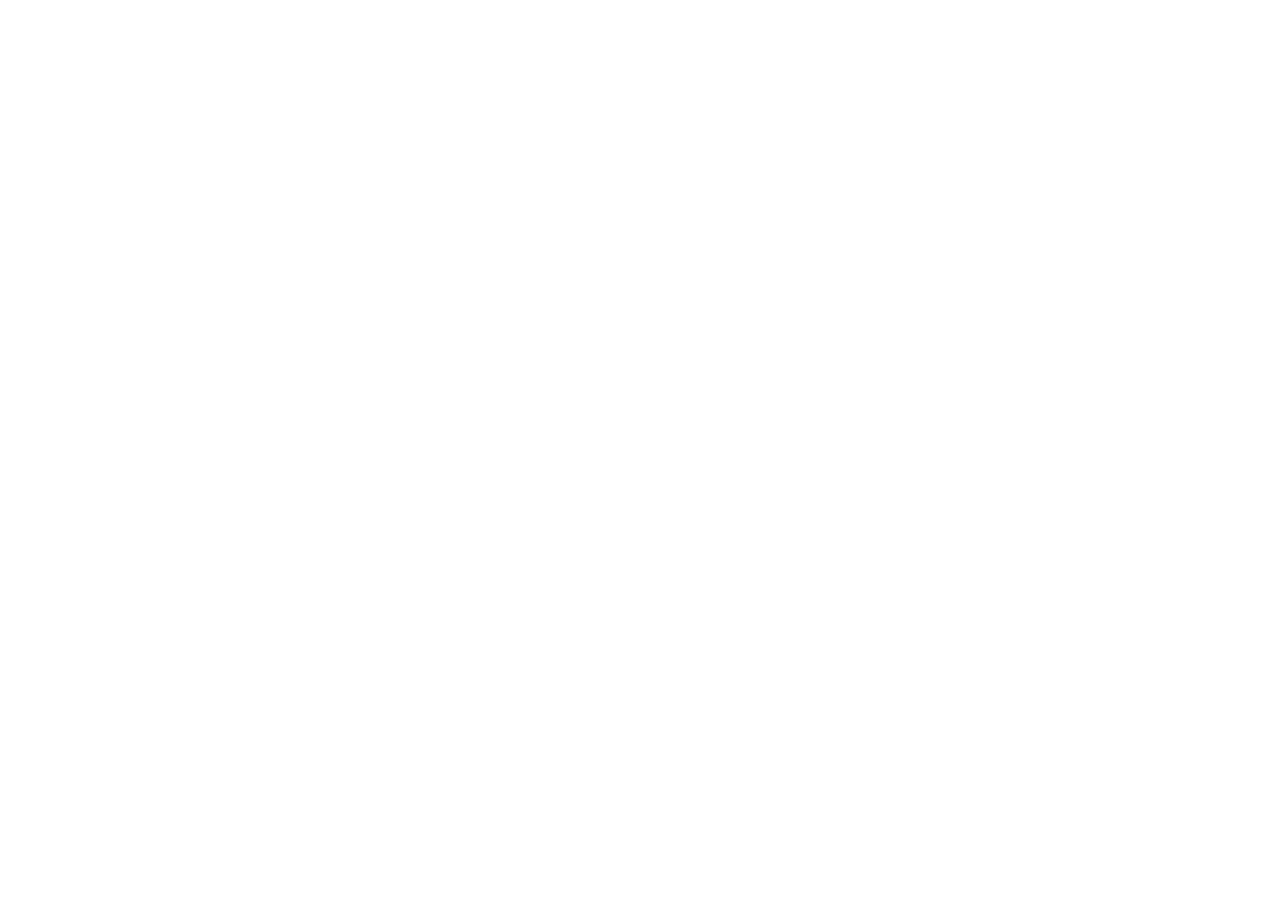
==== index.html @ 0b807a62 "created basic html and css" ====
<!DOCTYPE html>
<html lang="cz">
  <head>
    <meta charset="UTF-8" />
    <meta http-equiv="X-UA-Compatible" content="IE=edge" />
    <meta name="viewport" content="width=device-width, initial-scale=1.0" />
    <link rel="stylesheet" href="style.css" />
    <title>Portfolio</title>
  </head>
  <body></body>
</html>
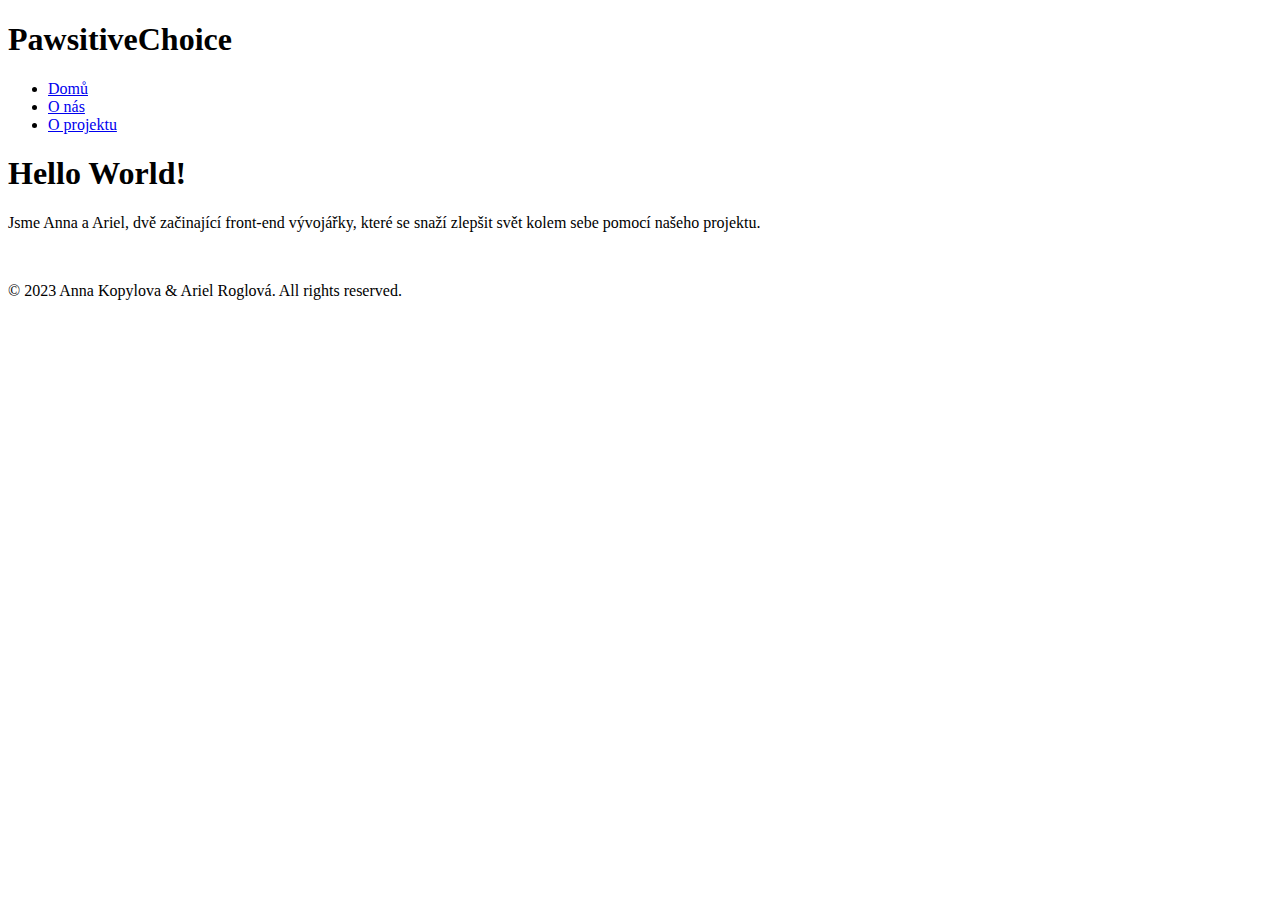
==== commit 0d99f67e: "added content for index.html and about us page" ====
--- a/index.html
+++ b/index.html
@@ -7,5 +7,35 @@
     <link rel="stylesheet" href="style.css" />
     <title>Portfolio</title>
   </head>
-  <body></body>
+  <body>
+    <header>
+      <nav>
+        <div class="logo">
+          <h1>PawsitiveChoice</h1>
+        </div>
+        <ul>
+          <li><a href="index.html">Domů</a></li>
+          <li><a href="about-us.html">O nás</a></li>
+          <li><a href="about-project.html">O projektu</a></li>
+        </ul>
+      </nav>
+    </header>
+    <main>
+      <div class="container">
+        <div class="block">
+          <h1 class="project-name">Hello World!</h1>
+          <p class="project-description">
+            Jsme <span class="names"> Anna a Ariel</span>, dvě začinající
+            front-end vývojářky, které se snaží zlepšit svět kolem sebe pomocí
+            našeho projektu.
+          </p>
+        </div>
+        <div class="block"><img src="" alt="" /></div>
+      </div>
+    </main>
+
+    <footer>
+      <p>&copy; 2023 Anna Kopylova & Ariel Roglová. All rights reserved.</p>
+    </footer>
+  </body>
 </html>
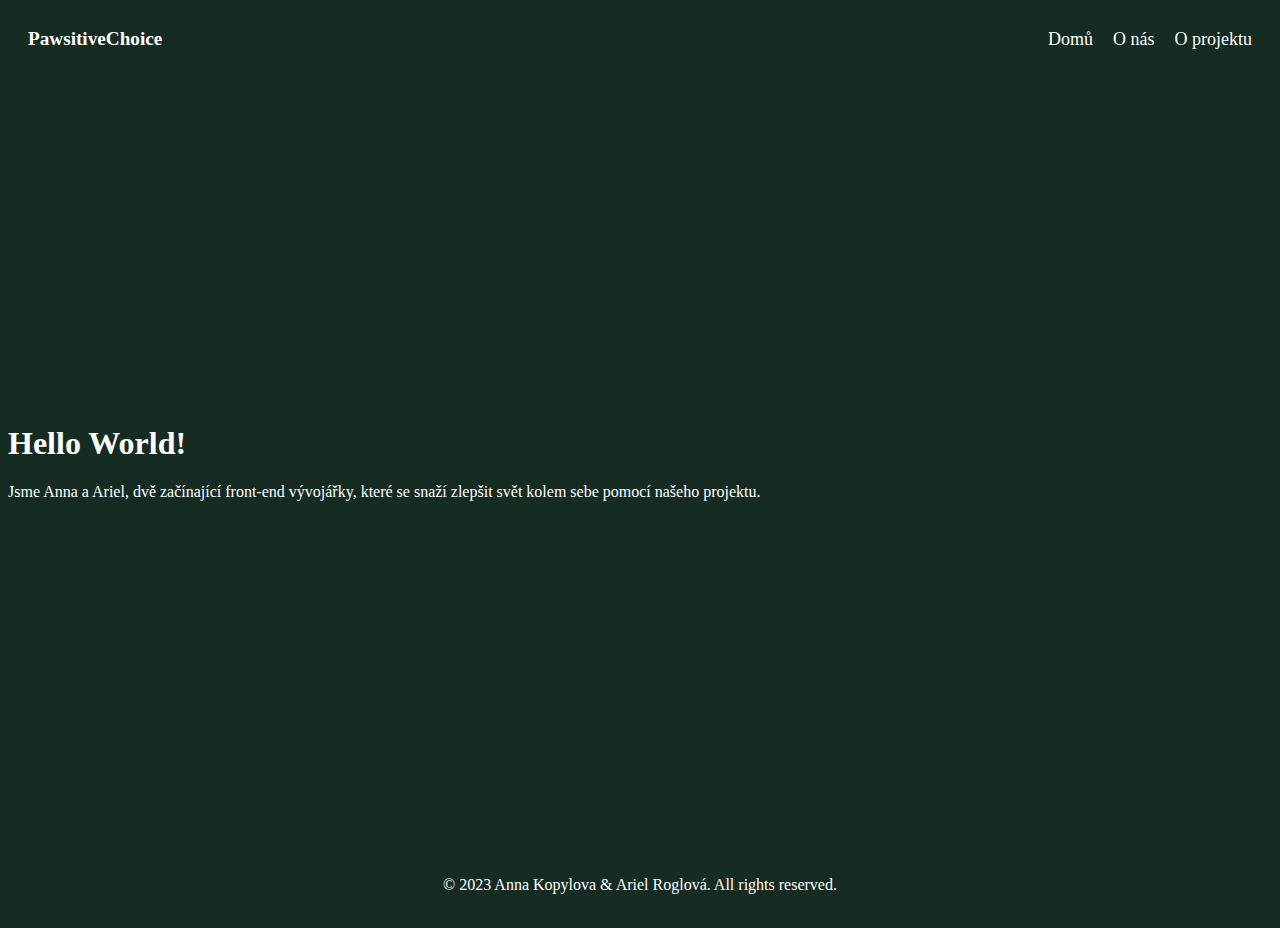
==== commit ed9d22ed: "added general styles of the page" ====
--- a/index.html
+++ b/index.html
@@ -23,14 +23,13 @@
     <main>
       <div class="container">
         <div class="block">
-          <h1 class="project-name">Hello World!</h1>
-          <p class="project-description">
-            Jsme <span class="names"> Anna a Ariel</span>, dvě začinající
+          <h1>Hello World!</h1>
+          <p class="description">
+            Jsme <span class="names"> Anna a Ariel</span>, dvě začínající
             front-end vývojářky, které se snaží zlepšit svět kolem sebe pomocí
             našeho projektu.
           </p>
         </div>
-        <div class="block"><img src="" alt="" /></div>
       </div>
     </main>
 
--- a/style.css
+++ b/style.css
@@ -0,0 +1,62 @@
+body {
+  background-color: 
+  #162B22;
+  color: white;
+}
+
+/* Header styles */
+header {
+  padding: 20px;
+}
+
+nav {
+  display: flex;
+  justify-content: space-between;
+  align-items: center;
+}
+
+.logo h1 {
+  margin: 0;
+  font-size: 1.2rem;
+}
+
+nav ul {
+  list-style: none;
+  margin: 0;
+  padding: 0;
+  display: flex;
+  justify-content: center;
+}
+
+nav ul li {
+  margin-left: 20px;
+}
+
+nav ul li:first-child {
+  margin-left: 0;
+}
+
+nav ul li a {
+  color: #fff;
+  text-decoration: none;
+  font-size: 18px;
+}
+
+/* Main content styles */
+.container {
+  display: flex;
+  justify-content: center;
+  align-items: center;
+  min-height: calc(100vh - 120px);
+}
+
+.block {
+  flex: 1;
+}
+
+/* Footer styles */
+footer {
+  color: white;
+  text-align: center;
+  padding: 10px;
+}
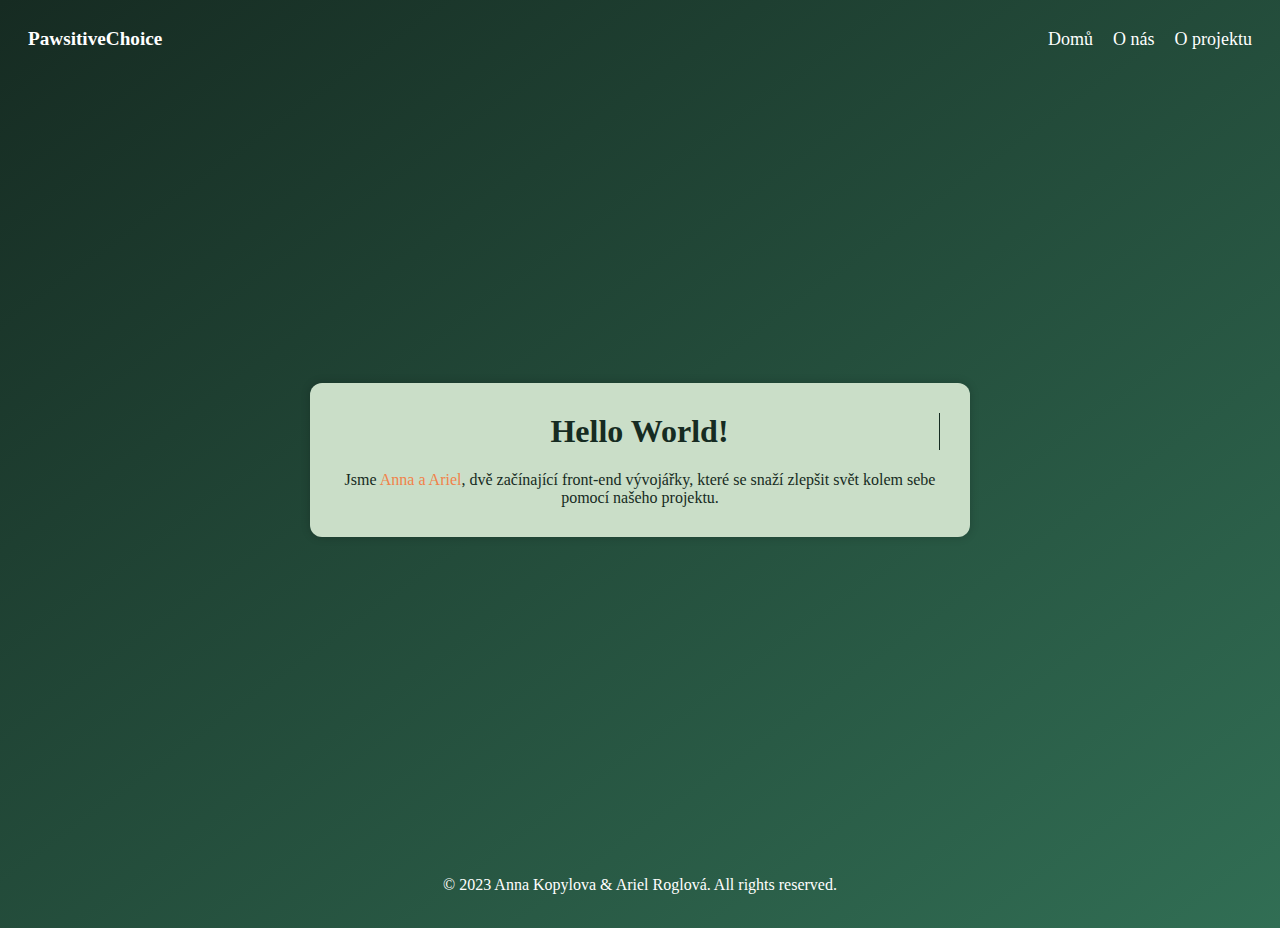
==== commit 6369c85f: "changed text positioning" ====
--- a/index.html
+++ b/index.html
@@ -23,7 +23,7 @@
     <main>
       <div class="container">
         <div class="block">
-          <h1>Hello World!</h1>
+          <h1 class="heading">Hello World!</h1>
           <p class="description">
             Jsme <span class="names"> Anna a Ariel</span>, dvě začínající
             front-end vývojářky, které se snaží zlepšit svět kolem sebe pomocí
--- a/style.css
+++ b/style.css
@@ -1,6 +1,5 @@
 body {
-  background-color: 
-  #162B22;
+  background: linear-gradient(to bottom right, #162B22, #316e54);
   color: white;
 }
 
@@ -51,7 +50,39 @@
 }
 
 .block {
-  flex: 1;
+  background-color: #cadec8;
+  color: #162B22;
+  box-shadow: 0 0 10px rgba(0, 0, 0, 0.2);
+  padding: 30px;
+  max-width: 600px;
+  text-align: center;
+  border-radius: 12px;
+  overflow: hidden;
+}
+
+.heading {
+  margin-top: 0;
+  overflow: hidden;
+  white-space: nowrap;
+  border-right: 1px solid; /* Add a blinking cursor effect */
+  animation: typing 6s steps(20);
+}
+
+@keyframes typing {
+  from {
+    width: 0;
+  }
+  to {
+    width: 100%;
+  }
+}
+
+.description {
+  margin-bottom: 0;
+}
+
+.names {
+  color: #f1824a;
 }
 
 /* Footer styles */
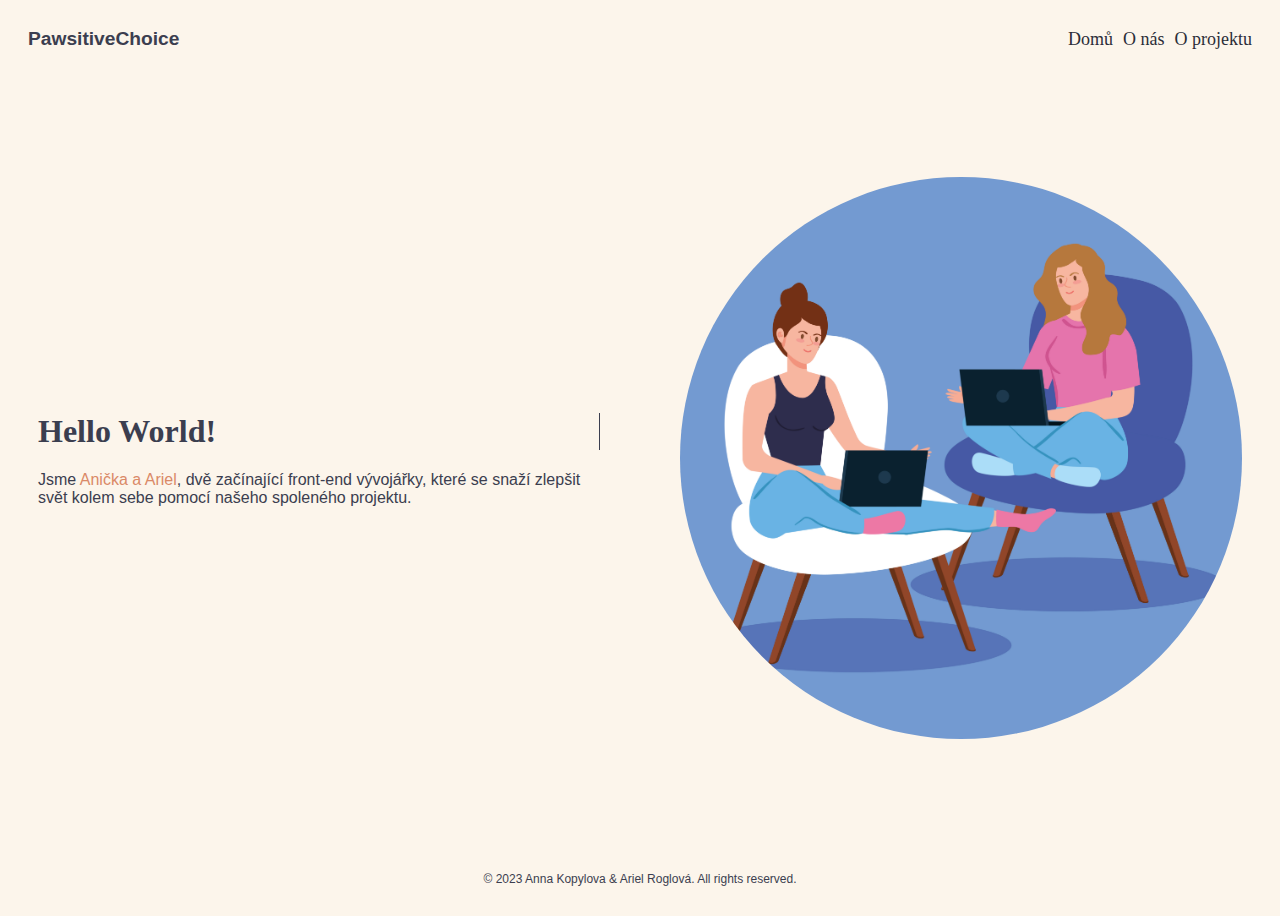
==== commit be70bda7: "new design, added img to index.html" ====
--- a/index.html
+++ b/index.html
@@ -11,7 +11,7 @@
     <header>
       <nav>
         <div class="logo">
-          <h1>PawsitiveChoice</h1>
+          <p class="project__name">PawsitiveChoice</p>
         </div>
         <ul>
           <li><a href="index.html">Domů</a></li>
@@ -22,13 +22,16 @@
     </header>
     <main>
       <div class="container">
-        <div class="block">
+        <div class="block text__info">
           <h1 class="heading">Hello World!</h1>
           <p class="description">
-            Jsme <span class="names"> Anna a Ariel</span>, dvě začínající
+            Jsme <span class="names"> Anička a Ariel</span>, dvě začínající
             front-end vývojářky, které se snaží zlepšit svět kolem sebe pomocí
-            našeho projektu.
+            našeho spoleného projektu.
           </p>
+        </div>
+        <div class="block">
+          <img src="IMG/women_with_laptop.jpg">
         </div>
       </div>
     </main>
--- a/style.css
+++ b/style.css
@@ -1,6 +1,6 @@
 body {
-  background: linear-gradient(to bottom right, #162B22, #316e54);
-  color: white;
+  background-color: #fcf5eb;
+  color: #3b3e4f;
 }
 
 /* Header styles */
@@ -14,9 +14,10 @@
   align-items: center;
 }
 
-.logo h1 {
+.project__name {
   margin: 0;
   font-size: 1.2rem;
+  font-weight: bold;
 }
 
 nav ul {
@@ -28,7 +29,7 @@
 }
 
 nav ul li {
-  margin-left: 20px;
+  margin-left: 10px;
 }
 
 nav ul li:first-child {
@@ -36,9 +37,13 @@
 }
 
 nav ul li a {
-  color: #fff;
+  color: #2b2d38;
   text-decoration: none;
   font-size: 18px;
+}
+
+a:hover {
+  color: #da8967;
 }
 
 /* Main content styles */
@@ -50,28 +55,40 @@
 }
 
 .block {
-  background-color: #cadec8;
-  color: #162B22;
-  box-shadow: 0 0 10px rgba(0, 0, 0, 0.2);
   padding: 30px;
   max-width: 600px;
-  text-align: center;
+  text-align: left;
   border-radius: 12px;
   overflow: hidden;
+  flex-basis: 50%;
+}
+
+.text__info {
+  padding-right: 50px;
 }
 
 .heading {
   margin-top: 0;
   overflow: hidden;
   white-space: nowrap;
-  border-right: 1px solid; /* Add a blinking cursor effect */
+  border-right: 1px solid;
   animation: typing 6s steps(20);
+}
+
+p {
+  font-family: sans-serif;
+}
+
+img {
+  width: 100%;
+  border-radius: 50%;
 }
 
 @keyframes typing {
   from {
     width: 0;
   }
+
   to {
     width: 100%;
   }
@@ -82,12 +99,13 @@
 }
 
 .names {
-  color: #f1824a;
+  color: #da8967;
 }
 
 /* Footer styles */
 footer {
-  color: white;
+  color: #3b3e4f;
   text-align: center;
   padding: 10px;
+  font-size: 12px;
 }
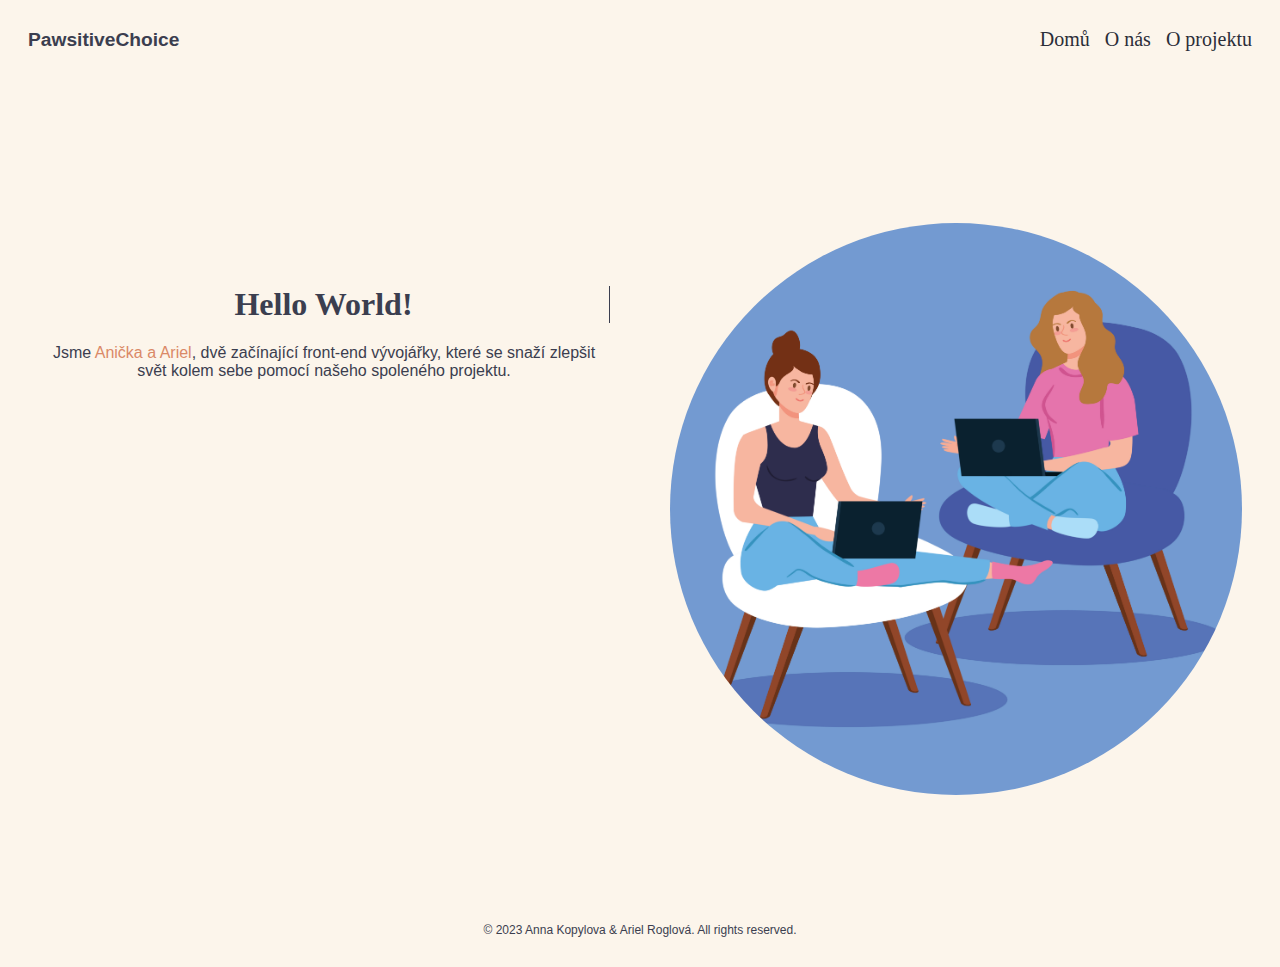
==== commit 4786a70b: "added About us content, styles, images" ====
--- a/index.html
+++ b/index.html
@@ -21,7 +21,7 @@
       </nav>
     </header>
     <main>
-      <div class="container">
+      <div class="container_main">
         <div class="block text__info">
           <h1 class="heading">Hello World!</h1>
           <p class="description">
@@ -31,7 +31,7 @@
           </p>
         </div>
         <div class="block">
-          <img src="IMG/women_with_laptop.jpg">
+          <img src="IMG/women_with_laptop.jpg" alt="ilustrace holky s notasem" class="main__pic">
         </div>
       </div>
     </main>
--- a/style.css
+++ b/style.css
@@ -1,3 +1,4 @@
+/* Body styles */
 body {
   background-color: #fcf5eb;
   color: #3b3e4f;
@@ -29,7 +30,7 @@
 }
 
 nav ul li {
-  margin-left: 10px;
+  margin-left: 15px;
 }
 
 nav ul li:first-child {
@@ -39,7 +40,7 @@
 nav ul li a {
   color: #2b2d38;
   text-decoration: none;
-  font-size: 18px;
+  font-size: 20px;
 }
 
 a:hover {
@@ -47,24 +48,26 @@
 }
 
 /* Main content styles */
-.container {
+.container,
+.container_main {
+  min-height: calc(100vh - 120px);
+  margin-top: 50px;
+}
+
+.container__small,
+.container_main {
   display: flex;
   justify-content: center;
   align-items: center;
-  min-height: calc(100vh - 120px);
+  width: 100%;
 }
 
 .block {
   padding: 30px;
   max-width: 600px;
-  text-align: left;
-  border-radius: 12px;
-  overflow: hidden;
+  text-align: center;
+  min-height: calc(50vh);
   flex-basis: 50%;
-}
-
-.text__info {
-  padding-right: 50px;
 }
 
 .heading {
@@ -75,13 +78,8 @@
   animation: typing 6s steps(20);
 }
 
-p {
-  font-family: sans-serif;
-}
-
-img {
-  width: 100%;
-  border-radius: 50%;
+.name {
+  font-size: 30px;
 }
 
 @keyframes typing {
@@ -92,6 +90,30 @@
   to {
     width: 100%;
   }
+}
+
+p {
+  font-family: sans-serif;
+}
+
+.main__pic {
+  width: 100%;
+  border-radius: 50%;
+}
+
+.our__photo {
+  width: 70%;
+  border-radius: 50%;
+}
+
+.contacts {
+  margin: 1.25rem 0 2.2rem;
+  margin-bottom: 12em;
+}
+
+.contact__logo {
+  width: 30px;
+  margin: 5px;
 }
 
 .description {
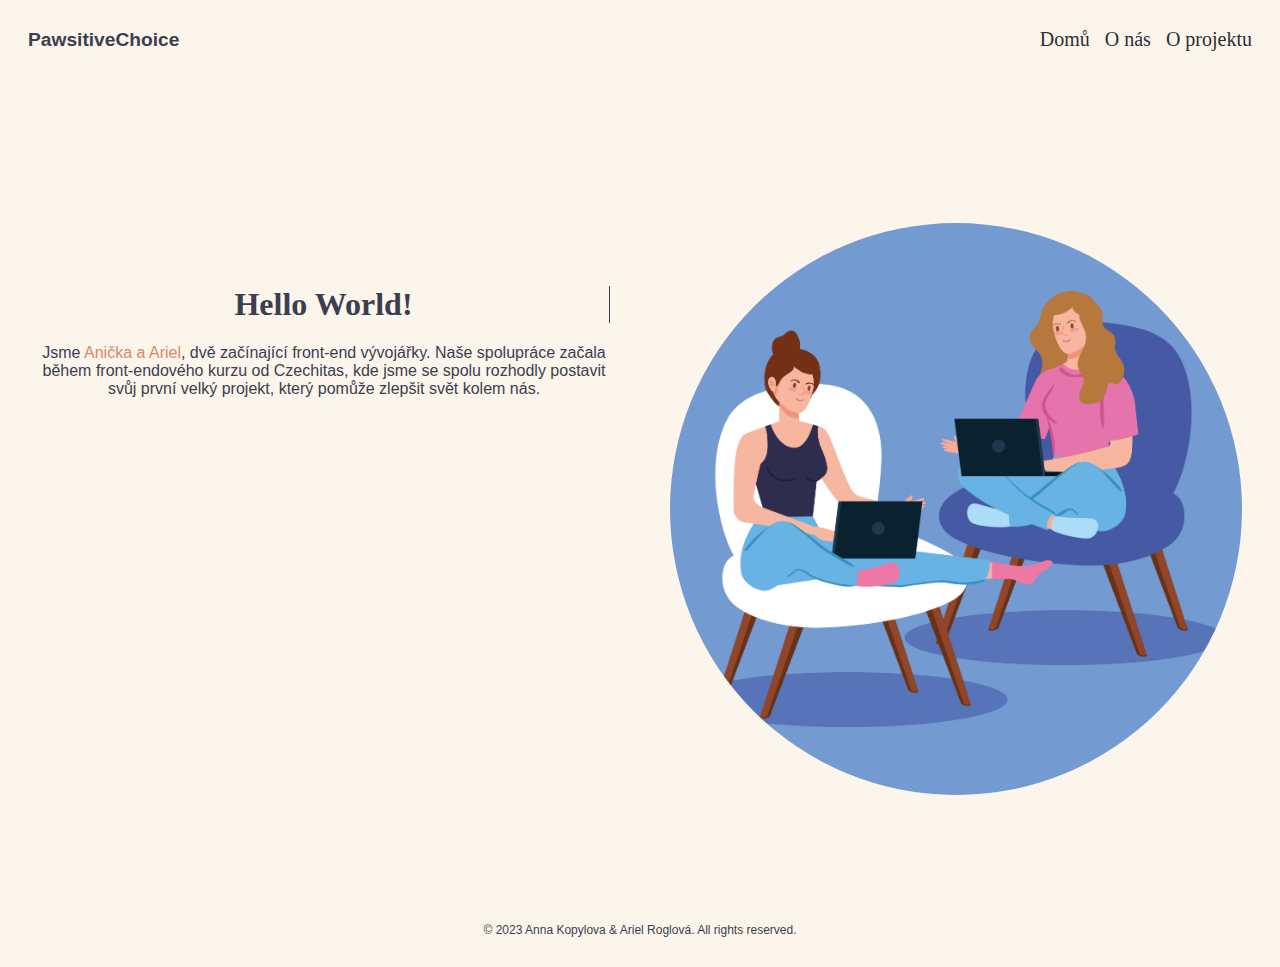
==== commit 4e1547e2: "changed text of the main page" ====
--- a/index.html
+++ b/index.html
@@ -16,18 +16,19 @@
         <ul>
           <li><a href="index.html">Domů</a></li>
           <li><a href="about-us.html">O nás</a></li>
-          <li><a href="about-project.html">O projektu</a></li>
+          <li><a href="project.html">O projektu</a></li>
         </ul>
       </nav>
     </header>
     <main>
       <div class="container_main">
-        <div class="block text__info">
+        <div class="block">
           <h1 class="heading">Hello World!</h1>
           <p class="description">
             Jsme <span class="names"> Anička a Ariel</span>, dvě začínající
-            front-end vývojářky, které se snaží zlepšit svět kolem sebe pomocí
-            našeho spoleného projektu.
+            front-end vývojářky. Naše
+            spolupráce začala během front-endového kurzu od Czechitas, kde jsme
+            se spolu rozhodly postavit svůj první velký projekt, který pomůže zlepšit svět kolem nás.
           </p>
         </div>
         <div class="block">
--- a/style.css
+++ b/style.css
@@ -41,9 +41,20 @@
   color: #2b2d38;
   text-decoration: none;
   font-size: 20px;
+  position: relative;
 }
 
-a:hover {
+nav ul li a:hover::before {
+  content: '';
+  position: absolute;
+  width: 100%;
+  height: 2px;
+  background-color: #da8967;
+  top: -4px;
+  left: 0;
+}
+
+nav ul li a:hover {
   color: #da8967;
 }
 
@@ -78,10 +89,6 @@
   animation: typing 6s steps(20);
 }
 
-.name {
-  font-size: 30px;
-}
-
 @keyframes typing {
   from {
     width: 0;
@@ -90,6 +97,10 @@
   to {
     width: 100%;
   }
+}
+
+.name {
+  font-size: 30px;
 }
 
 p {
@@ -106,7 +117,7 @@
   border-radius: 50%;
 }
 
-.contacts {
+.contact {
   margin: 1.25rem 0 2.2rem;
   margin-bottom: 12em;
 }
@@ -114,10 +125,11 @@
 .contact__logo {
   width: 30px;
   margin: 5px;
+  transition: transform 0.3s ease;
 }
 
-.description {
-  margin-bottom: 0;
+.contact__logo:hover {
+  transform: scale(1.2);
 }
 
 .names {
